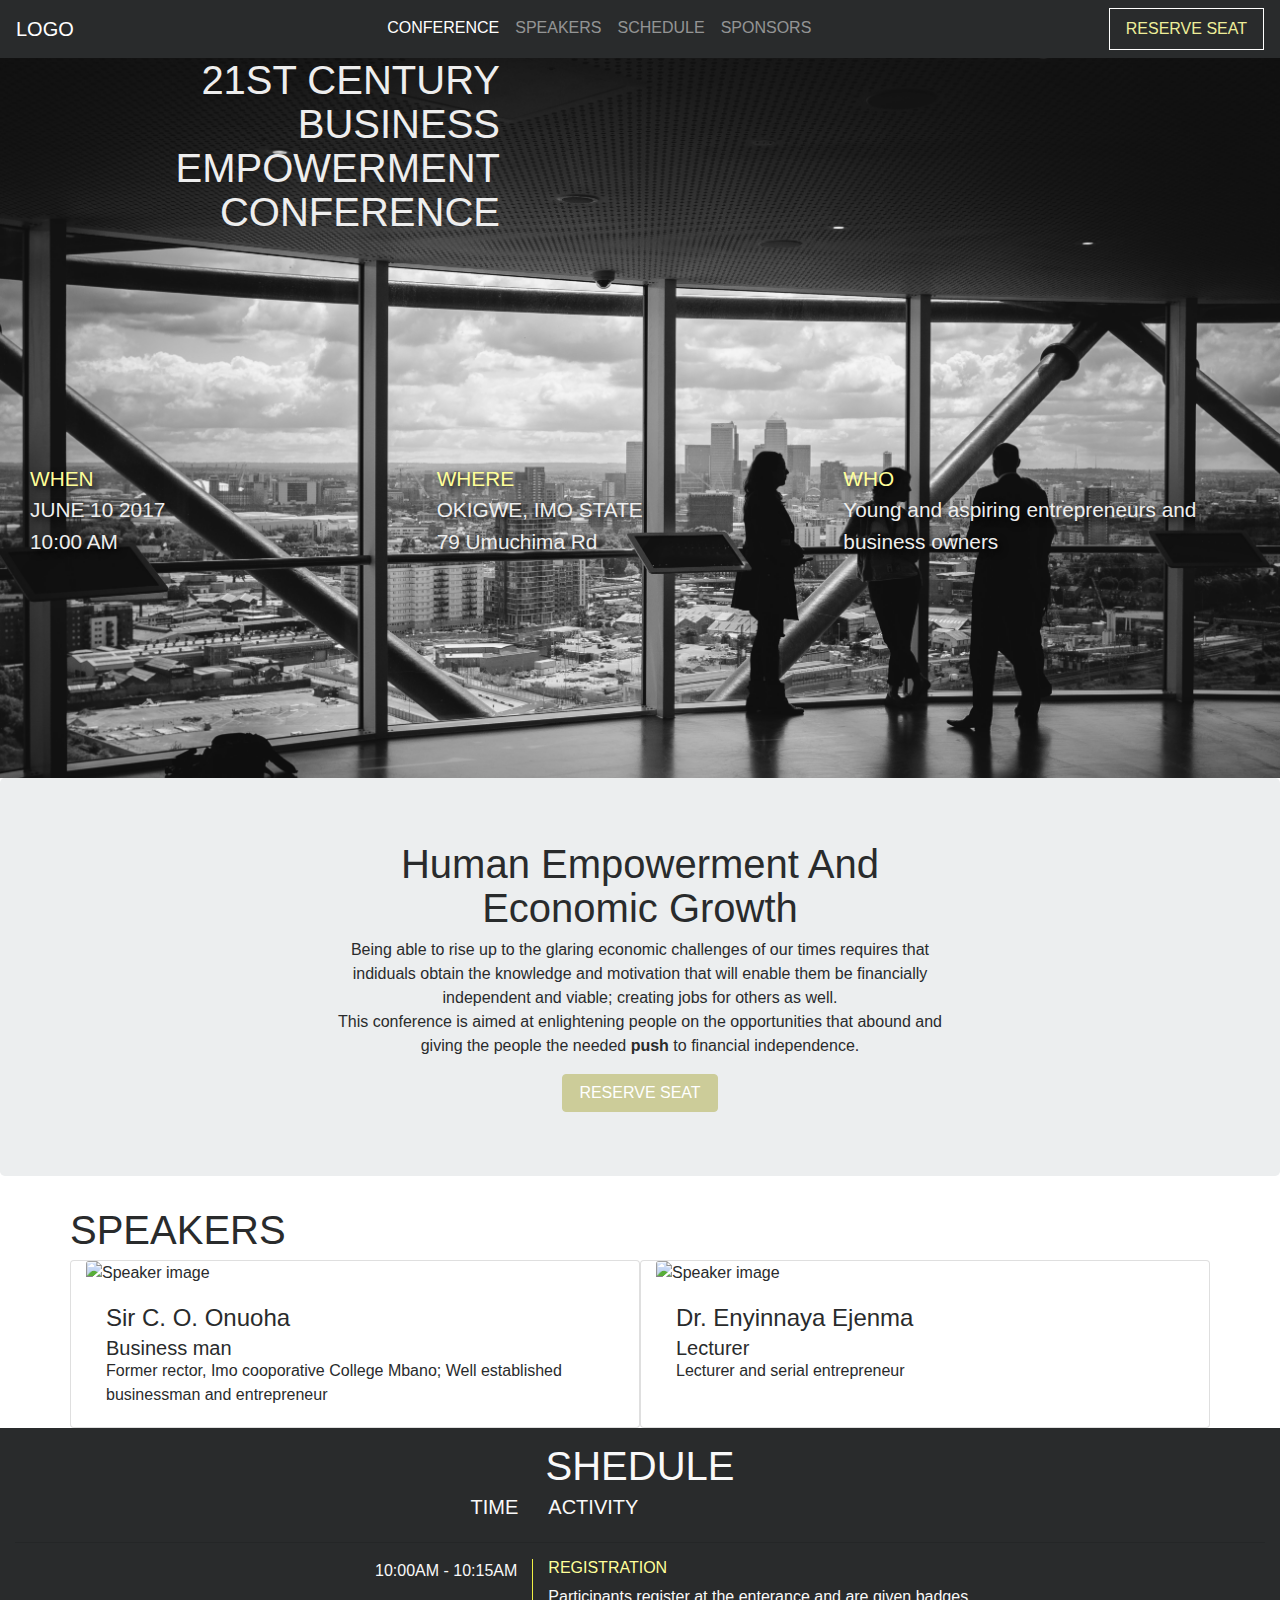
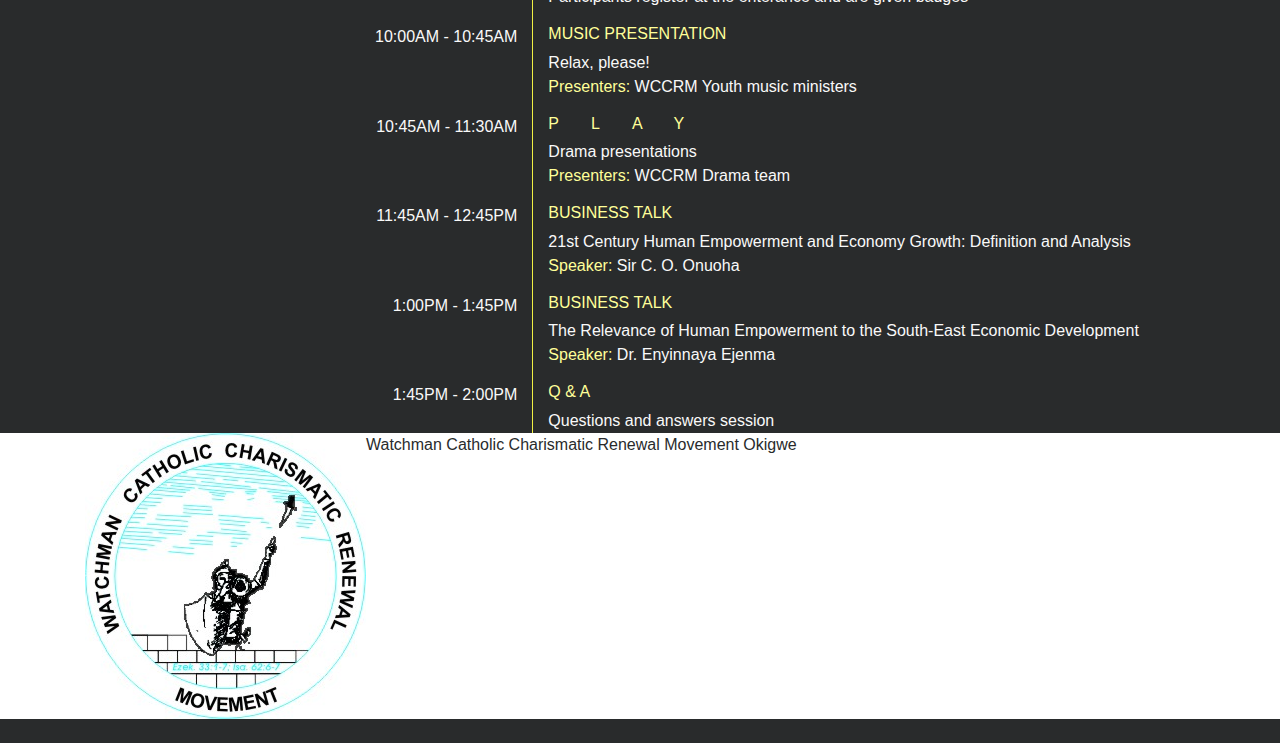
==== conference/index.html @ 69f8b3fb "added initial conference page" ====
<!doctype html>

<html>
	<head>
		<title>Human Empowerment Seminar</title>
		<meta charset="UTF-8">
		<meta name="viewport" content="width=device-width, initial-scale=1, shrink-to-fit=no">
        <link rel="stylesheet" href="../bootstrap-4.0.0-alpha.6-dist/css/bootstrap.min.css">
        <link rel="stylesheet" href="css/style.css">
	</head>

	<body>
    <nav class="navbar navbar-toggleable-md navbar-inverse bg-inverse">
      <button class="navbar-toggler navbar-toggler-right" type="button" data-toggle="collapse" data-target="#navbarSupportedContent" aria-controls="navbarSupportedContent" aria-expanded="false" aria-label="Toggle navigation">
        <span class="navbar-toggler-icon"></span>
      </button>
      <a class="navbar-brand" href="#">LOGO</a>

      <div class="collapse navbar-collapse" id="navbarSupportedContent">
        <ul class="navbar-nav ml-auto mr-auto text-uppercase">
          <li class="nav-item active">
            <a class="nav-link" href="#">conference <span class="sr-only">(current)</span></a>
          </li>
          <li class="nav-item">
            <a class="nav-link" href="#">speakers</a>
          </li>
          <li class="nav-item">
            <a class="nav-link" href="#">schedule</a>
          </li>
          <li class="nav-item">
            <a class="nav-link" href="#">sponsors</a>
          </li>
        </ul>
        <div class="custom-button nav-item text-uppercase"><a class="nav-link" href="#">reserve seat</a></div>
      </div>
      
    </nav>
    <main class="main">
      <div class="hero container-fluid d-flex flex-wrap">
       <div class="row">
            <h1 class="title-text text-uppercase text-right">21st century business empowerment conference</h1>
        </div>
        <div class="shedule-text row col-12">
            <div class="col-12 col-md-4 py-3">
                <span class="heading-faded d-flex text-uppercase">when</span>
                <span class="text-uppercase d-flex">june 10 2017</span>
                <time>10:00 AM</time>
            </div>
            <div class="col-12 col-md-4 pb-3 pt-3">
                <span class="heading-faded text-uppercase">where</span>
                <span class="text-uppercase d-flex">Okigwe, Imo State</span>
                <span class="text-capitalize">79 Umuchima Rd</span>
            </div>
            <div class="col-12 col-md-4 pt-3 pb-3">
                <span class="heading-faded text-uppercase">who</span>
                <span class="d-flex">Young and aspiring entrepreneurs and business owners</span>
            </div>
        </div>
        </div>
        <div class="jumbotron">
            <div class="event-info d-flex flex-wrap justify-content-center mr-auto ml-auto">
                <h1 class="event-header text-capitalize">human empowerment and economic growth</h1>
                <p>Being able to rise up to the glaring economic challenges of our times requires that indiduals obtain the knowledge and motivation that will enable them be financially independent and viable; creating jobs for others as well.<br>This conference is aimed at enlightening people on the opportunities that abound and giving the people the needed <strong>push</strong> to financial independence.</p>
                <div class="btn btn-primary text-uppercase">reserve seat</div>
            </div>
        </div>
        <section class="speakers container" id="speakers">
            <h1 class="row text-uppercase">speakers</h1>
            <div class="speakers row">
                <div class="speaker card col">
                    <img class="card-img-top" src="http://placehold.it/318x180" alt="Speaker image">
                    <div class="card-block">
                        <h4 class="card-title">Sir C. O. Onuoha</h4>
                        <h5 class="card-subtitle">Business man</h5>
                        <p class="card-text">Former rector, Imo cooporative College Mbano; Well established businessman and entrepreneur</p>
                    </div>
                </div>
                <div class="speaker card col">
                    <img class="card-img-top" src="http://placehold.it/318x180" alt="Speaker image">
                    <div class="card-block">
                        <h4 class="card-title">Dr. Enyinnaya Ejenma</h4>
                        <h5 class="card-subtitle">Lecturer</h5>
                        <p class="card-text">Lecturer and serial entrepreneur</p>
                    </div>
                </div>
            </div>
        </section>
        <section class="shedule container-fluid bg-inverse text-light" id="schedule">
            <div class="row pt-3">
                <h1 class="col text-uppercase text-align-center">shedule</h1>
            </div>
            <div class="row">
                <h5 class="col-5 text-align-right text-uppercase">time</h5>
                <h5 class="col-7 text-uppercase">activity</h5>
            </div>
            <hr>
            <div class="shedule row">
                <time class="col-5 text-align-right" datetime="2017-06-10 10:00">10:00AM - 10:15AM</time>
                <div class="col-7">
                    <h6 class="heading-faded text-uppercase">registration</h6>
                    <p class="">Participants register at the enterance and are given badges</p>
                    
                </div>
            </div>
            <div class="shedule row">
                <time class="col-5 text-align-right" datetime="2017-06-10 10:00">10:00AM - 10:45AM</time>
                <div class="col-7">
                    <h6 class="heading-faded text-uppercase">music presentation</h6>
                    <p class="mb-0">Relax, please!</p>
                    <p class=""><span class="heading-faded">Presenters: </span>WCCRM Youth music ministers</p>
                </div>
            </div>
            <div class="shedule row">
                <time class="col-5 text-align-right" datetime="2017-06-10 10:45">10:45AM - 11:30AM</time>
                <div class="col-7">
                    <h6 class="heading-faded text-uppercase text-spaced-letters">Play</h6>
                    <p class="mb-0">Drama presentations</p>
                    <p class=""><span class="heading-faded">Presenters:</span> WCCRM Drama team</p>
                </div>
            </div>
            <div class="shedule row">
                <time class="col-5 text-align-right" datetime="2017-06-10 11:45">11:45AM - 12:45PM</time>
                <div class="col-7">
                    <h6 class="heading-faded text-uppercase">business talk</h6>
                    <p class="mb-0">21st Century Human Empowerment and Economy Growth: Definition and Analysis</p>
                    <p class=""><span class="heading-faded">Speaker:</span> Sir C. O. Onuoha</p>
                </div>
            </div>
            
            <div class="shedule row">
                <time class="col-5 text-align-right" datetime="2017-06-10 13:00">1:00PM - 1:45PM</time>
                <div class="col-7">
                    <h6 class="heading-faded text-uppercase">business talk</h6>
                    <p class="mb-0">The Relevance of Human Empowerment to the South-East Economic Development</p>
                    <p class=""><span class="heading-faded">Speaker:</span> Dr. Enyinnaya Ejenma</p>
                </div>
            </div>
            <div class="shedule row">
                <time class="col-5 text-align-right" datetime="2017-06-10 13:45">1:45PM - 2:00PM</time>
                <div class="col-7">
                    <h6 class="heading-faded text-uppercase">Q &amp; A</h6>
                    <p class="mb-0">Questions and answers session</p>
                </div>
            </div>
        </section>
        <section class="sponsors container" id="sponsors">
            <div class="media">
                <img class="" src="images/WATCHMAN-LOGO.JPG">
                <p class="media-body">Watchman Catholic Charismatic Renewal Movement Okigwe</p>
            </div>
        </section>
        <footer class="footer container-fluid bg-inverse">
            <div class="row">&copy; 2017 RCGC LTD</div>
        </footer>
    </main>
    
    <script src="https://code.jquery.com/jquery-3.1.1.slim.min.js" integrity="sha384-A7FZj7v+d/sdmMqp/nOQwliLvUsJfDHW+k9Omg/a/EheAdgtzNs3hpfag6Ed950n" crossorigin="anonymous"></script>
    <script src="https://cdnjs.cloudflare.com/ajax/libs/tether/1.4.0/js/tether.min.js" integrity="sha384-DztdAPBWPRXSA/3eYEEUWrWCy7G5KFbe8fFjk5JAIxUYHKkDx6Qin1DkWx51bBrb" crossorigin="anonymous"></script>
    <script src="bootstrap-4.0.0-alpha.6-dist/js/bootstrap.min.js" type="text/javascript"></script>
	</body>
</html>
---- conference/css/style.css ----
/* line 6, /home/kennedy/Documents/FreeCodeCamp.org/staging/business_conference/css/style.scss */
html {
  height: 100%; }

/* line 8, /home/kennedy/Documents/FreeCodeCamp.org/staging/business_conference/css/style.scss */
body {
  font-family: Lato, Ubuntu, Sans-serif;
  height: 100%; }

/* line 12, /home/kennedy/Documents/FreeCodeCamp.org/staging/business_conference/css/style.scss */
.custom-button {
  border: 1px solid #fff;
  color: #ff9; }
  /* line 15, /home/kennedy/Documents/FreeCodeCamp.org/staging/business_conference/css/style.scss */
  .custom-button a {
    text-decoration: none;
    color: #ee9; }

/* line 20, /home/kennedy/Documents/FreeCodeCamp.org/staging/business_conference/css/style.scss */
.btn-primary {
  background-color: #cc9;
  border: 1px solid #cc9; }
  /* line 23, /home/kennedy/Documents/FreeCodeCamp.org/staging/business_conference/css/style.scss */
  .btn-primary:hover {
    background-color: #eee;
    color: #333; }

/* line 28, /home/kennedy/Documents/FreeCodeCamp.org/staging/business_conference/css/style.scss */
.shedule-text {
  color: #eee;
  text-shadow: 3px 3px 7px #000;
  font-size: 1.3rem; }

/* line 34, /home/kennedy/Documents/FreeCodeCamp.org/staging/business_conference/css/style.scss */
.heading-faded {
  color: #ff9; }

/* line 37, /home/kennedy/Documents/FreeCodeCamp.org/staging/business_conference/css/style.scss */
.text-light {
  color: #f9f9f9; }

/* line 44, /home/kennedy/Documents/FreeCodeCamp.org/staging/business_conference/css/style.scss */
.title-text {
  max-width: 500px; }

/* line 48, /home/kennedy/Documents/FreeCodeCamp.org/staging/business_conference/css/style.scss */
.hero {
  min-height: 500px;
  min-height: 80vh;
  width: 100%;
  color: #eee;
  background-image: url("../images/hero_background.jpg");
  background-size: cover; }

/* line 56, /home/kennedy/Documents/FreeCodeCamp.org/staging/business_conference/css/style.scss */
.event-info {
  text-align: center; }

@media (min-width: 768px) {
  /* line 61, /home/kennedy/Documents/FreeCodeCamp.org/staging/business_conference/css/style.scss */
  .event-info {
    max-width: 700px;
    max-width: 50vw; } }

/* line 67, /home/kennedy/Documents/FreeCodeCamp.org/staging/business_conference/css/style.scss */
.text-align-center {
  text-align: center; }

/* line 70, /home/kennedy/Documents/FreeCodeCamp.org/staging/business_conference/css/style.scss */
.text-align-right {
  text-align: right; }

/* line 73, /home/kennedy/Documents/FreeCodeCamp.org/staging/business_conference/css/style.scss */
.text-spaced-letters {
  letter-spacing: 2rem; }

/* line 77, /home/kennedy/Documents/FreeCodeCamp.org/staging/business_conference/css/style.scss */
.shedule time {
  border-right: 1px solid #f0f044; }

/*# sourceMappingURL=style.css.map */
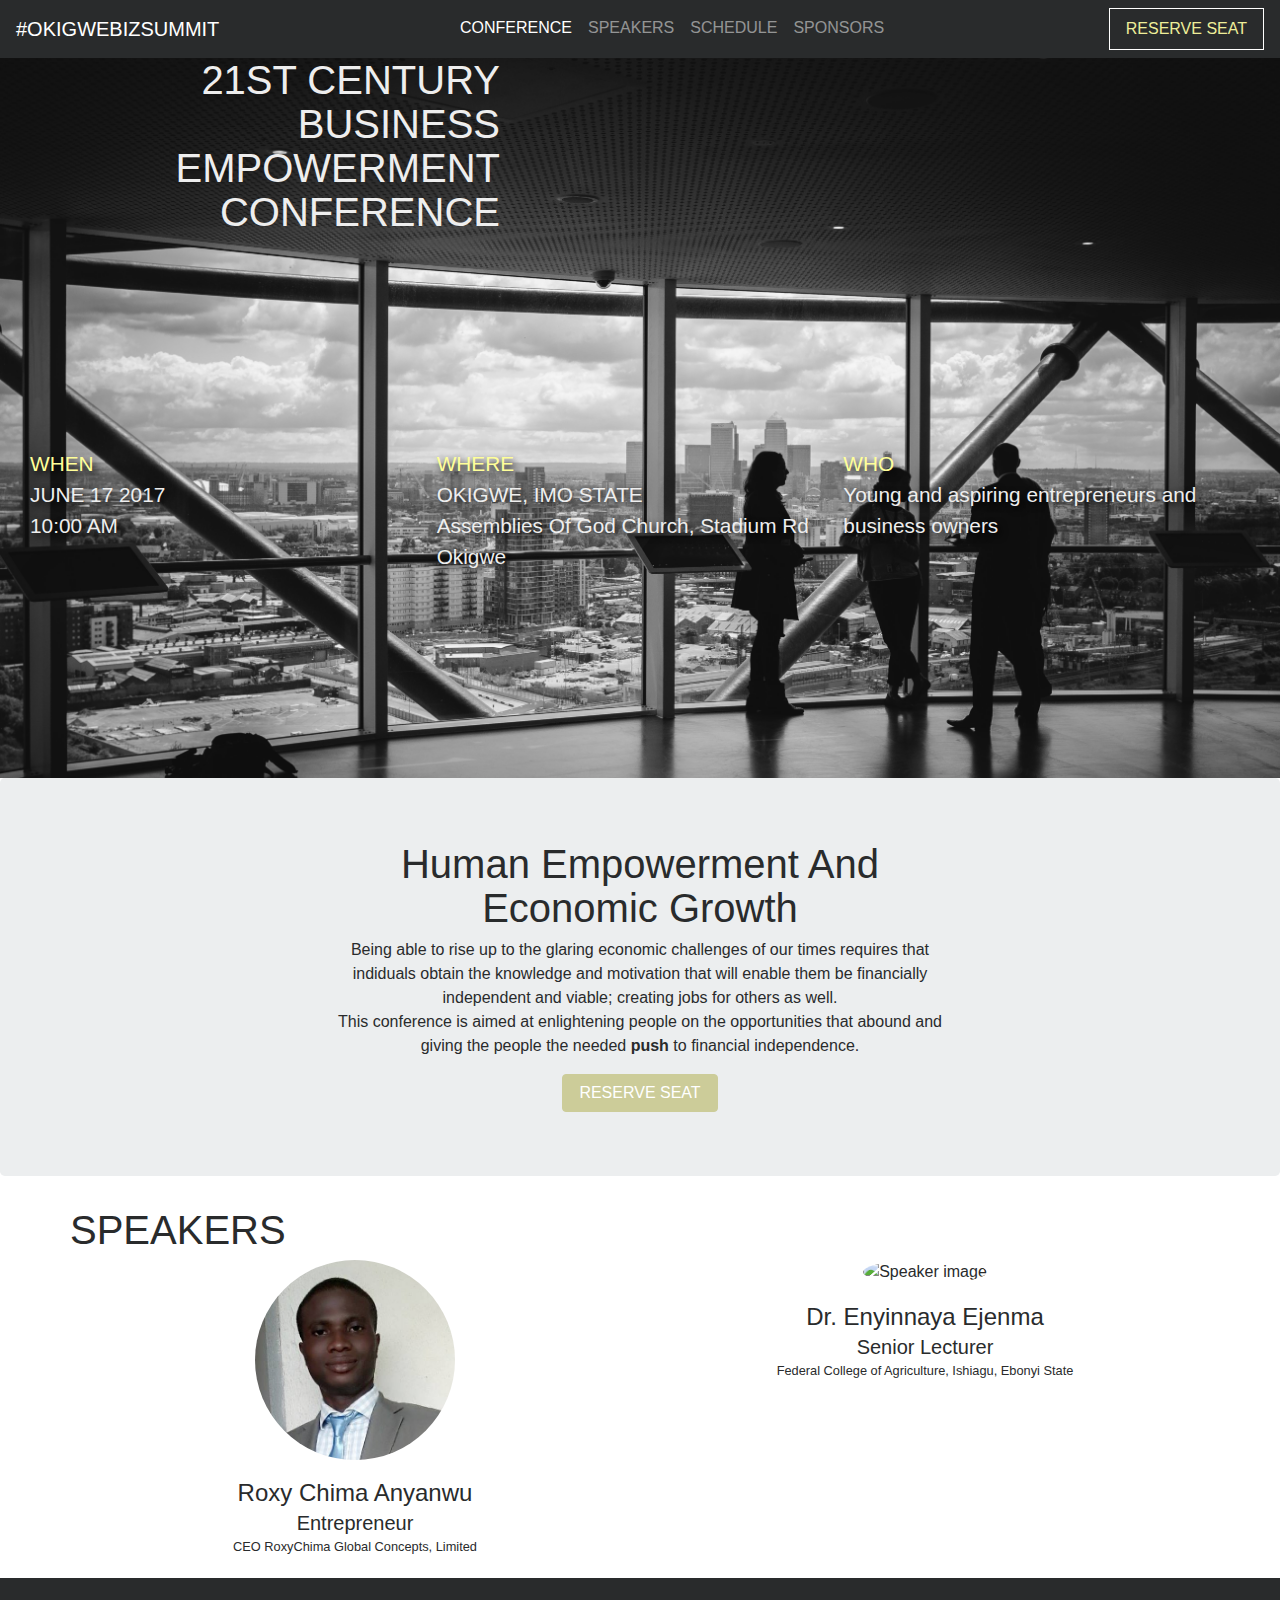
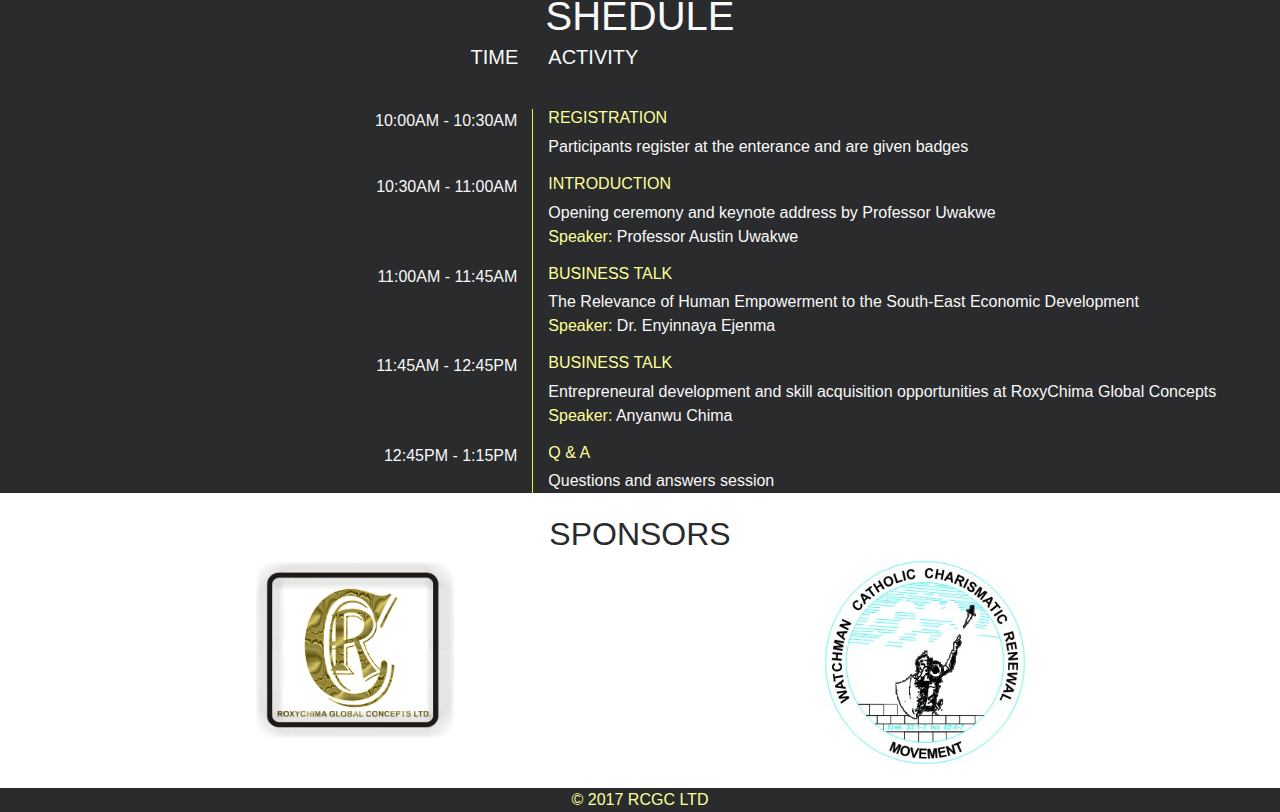
==== commit 553b0e5f: "A lot of stuff has been added including pictures and link to conference page. The conference page ha" ====
--- a/conference/index.html
+++ b/conference/index.html
@@ -14,21 +14,21 @@
       <button class="navbar-toggler navbar-toggler-right" type="button" data-toggle="collapse" data-target="#navbarSupportedContent" aria-controls="navbarSupportedContent" aria-expanded="false" aria-label="Toggle navigation">
         <span class="navbar-toggler-icon"></span>
       </button>
-      <a class="navbar-brand" href="#">LOGO</a>
+      <a class="navbar-brand" href="#">#OKIGWEBIZSUMMIT</a>
 
       <div class="collapse navbar-collapse" id="navbarSupportedContent">
         <ul class="navbar-nav ml-auto mr-auto text-uppercase">
           <li class="nav-item active">
-            <a class="nav-link" href="#">conference <span class="sr-only">(current)</span></a>
+            <a class="nav-link" href="#conference">conference <span class="sr-only">(current)</span></a>
           </li>
           <li class="nav-item">
-            <a class="nav-link" href="#">speakers</a>
+            <a class="nav-link" href="#speakers">speakers</a>
           </li>
           <li class="nav-item">
-            <a class="nav-link" href="#">schedule</a>
+            <a class="nav-link" href="#schedule">schedule</a>
           </li>
           <li class="nav-item">
-            <a class="nav-link" href="#">sponsors</a>
+            <a class="nav-link" href="#sponsors">sponsors</a>
           </li>
         </ul>
         <div class="custom-button nav-item text-uppercase"><a class="nav-link" href="#">reserve seat</a></div>
@@ -43,13 +43,13 @@
         <div class="shedule-text row col-12">
             <div class="col-12 col-md-4 py-3">
                 <span class="heading-faded d-flex text-uppercase">when</span>
-                <span class="text-uppercase d-flex">june 10 2017</span>
+                <span class="text-uppercase d-flex">june 17 2017</span>
                 <time>10:00 AM</time>
             </div>
             <div class="col-12 col-md-4 pb-3 pt-3">
                 <span class="heading-faded text-uppercase">where</span>
                 <span class="text-uppercase d-flex">Okigwe, Imo State</span>
-                <span class="text-capitalize">79 Umuchima Rd</span>
+                <span class="text-capitalize">Assemblies of God Church, Stadium Rd Okigwe</span>
             </div>
             <div class="col-12 col-md-4 pt-3 pb-3">
                 <span class="heading-faded text-uppercase">who</span>
@@ -57,7 +57,7 @@
             </div>
         </div>
         </div>
-        <div class="jumbotron">
+        <div class="jumbotron" id="conference">
             <div class="event-info d-flex flex-wrap justify-content-center mr-auto ml-auto">
                 <h1 class="event-header text-capitalize">human empowerment and economic growth</h1>
                 <p>Being able to rise up to the glaring economic challenges of our times requires that indiduals obtain the knowledge and motivation that will enable them be financially independent and viable; creating jobs for others as well.<br>This conference is aimed at enlightening people on the opportunities that abound and giving the people the needed <strong>push</strong> to financial independence.</p>
@@ -68,19 +68,19 @@
             <h1 class="row text-uppercase">speakers</h1>
             <div class="speakers row">
                 <div class="speaker card col">
-                    <img class="card-img-top" src="http://placehold.it/318x180" alt="Speaker image">
-                    <div class="card-block">
-                        <h4 class="card-title">Sir C. O. Onuoha</h4>
-                        <h5 class="card-subtitle">Business man</h5>
-                        <p class="card-text">Former rector, Imo cooporative College Mbano; Well established businessman and entrepreneur</p>
+                    <img class="card-img-top d-flex align-self-center rounded-circle" src="../images/chima_ceo_thumb.jpg" alt="Speaker image" width="200px">
+                    <div class="card-block text-align-center">
+                        <h4 class="card-title">Roxy Chima Anyanwu</h4>
+                        <h5 class="card-subtitle">Entrepreneur</h5>
+                        <small class="card-text faded-text">CEO RoxyChima Global Concepts, Limited</small>
                     </div>
                 </div>
                 <div class="speaker card col">
-                    <img class="card-img-top" src="http://placehold.it/318x180" alt="Speaker image">
-                    <div class="card-block">
+                    <img class="card-img-top d-flex align-self-center rounded-circle" src="http://placehold.it/200x200" alt="Speaker image">
+                    <div class="card-block text-align-center">
                         <h4 class="card-title">Dr. Enyinnaya Ejenma</h4>
-                        <h5 class="card-subtitle">Lecturer</h5>
-                        <p class="card-text">Lecturer and serial entrepreneur</p>
+                        <h5 class="card-subtitle">Senior Lecturer</h5>
+                        <small class="card-text faded-text">Federal College of Agriculture, Ishiagu, Ebonyi State</small>
                     </div>
                 </div>
             </div>
@@ -95,7 +95,7 @@
             </div>
             <hr>
             <div class="shedule row">
-                <time class="col-5 text-align-right" datetime="2017-06-10 10:00">10:00AM - 10:15AM</time>
+                <time class="col-5 text-align-right" datetime="2017-06-10 10:00">10:00AM - 10:30AM</time>
                 <div class="col-7">
                     <h6 class="heading-faded text-uppercase">registration</h6>
                     <p class="">Participants register at the enterance and are given badges</p>
@@ -103,32 +103,16 @@
                 </div>
             </div>
             <div class="shedule row">
-                <time class="col-5 text-align-right" datetime="2017-06-10 10:00">10:00AM - 10:45AM</time>
+                <time class="col-5 text-align-right" datetime="2017-06-10 13:00">10:30AM - 11:00AM</time>
                 <div class="col-7">
-                    <h6 class="heading-faded text-uppercase">music presentation</h6>
-                    <p class="mb-0">Relax, please!</p>
-                    <p class=""><span class="heading-faded">Presenters: </span>WCCRM Youth music ministers</p>
-                </div>
-            </div>
-            <div class="shedule row">
-                <time class="col-5 text-align-right" datetime="2017-06-10 10:45">10:45AM - 11:30AM</time>
-                <div class="col-7">
-                    <h6 class="heading-faded text-uppercase text-spaced-letters">Play</h6>
-                    <p class="mb-0">Drama presentations</p>
-                    <p class=""><span class="heading-faded">Presenters:</span> WCCRM Drama team</p>
-                </div>
-            </div>
-            <div class="shedule row">
-                <time class="col-5 text-align-right" datetime="2017-06-10 11:45">11:45AM - 12:45PM</time>
-                <div class="col-7">
-                    <h6 class="heading-faded text-uppercase">business talk</h6>
-                    <p class="mb-0">21st Century Human Empowerment and Economy Growth: Definition and Analysis</p>
-                    <p class=""><span class="heading-faded">Speaker:</span> Sir C. O. Onuoha</p>
+                    <h6 class="heading-faded text-uppercase">Introduction</h6>
+                    <p class="mb-0">Opening ceremony and keynote address by Professor Uwakwe</p>
+                    <p class=""><span class="heading-faded">Speaker: </span>Professor Austin Uwakwe</p>
                 </div>
             </div>
             
             <div class="shedule row">
-                <time class="col-5 text-align-right" datetime="2017-06-10 13:00">1:00PM - 1:45PM</time>
+                <time class="col-5 text-align-right" datetime="2017-06-10 13:00">11:00AM - 11:45AM</time>
                 <div class="col-7">
                     <h6 class="heading-faded text-uppercase">business talk</h6>
                     <p class="mb-0">The Relevance of Human Empowerment to the South-East Economic Development</p>
@@ -136,21 +120,30 @@
                 </div>
             </div>
             <div class="shedule row">
-                <time class="col-5 text-align-right" datetime="2017-06-10 13:45">1:45PM - 2:00PM</time>
+                <time class="col-5 text-align-right" datetime="2017-06-10 13:00">11:45AM - 12:45PM</time>
+                <div class="col-7">
+                    <h6 class="heading-faded text-uppercase">business talk</h6>
+                    <p class="mb-0">Entrepreneural development and skill acquisition opportunities at RoxyChima Global Concepts</p>
+                    <p class=""><span class="heading-faded">Speaker:</span> Anyanwu Chima</p>
+                </div>
+            </div>
+            <div class="shedule row">
+                <time class="col-5 text-align-right" datetime="2017-06-10 13:45">12:45PM - 1:15PM</time>
                 <div class="col-7">
                     <h6 class="heading-faded text-uppercase">Q &amp; A</h6>
                     <p class="mb-0">Questions and answers session</p>
                 </div>
             </div>
         </section>
-        <section class="sponsors container" id="sponsors">
-            <div class="media">
-                <img class="" src="images/WATCHMAN-LOGO.JPG">
-                <p class="media-body">Watchman Catholic Charismatic Renewal Movement Okigwe</p>
+        <section class="sponsors container my-4" id="sponsors">
+            <h2 class="row text-uppercase justify-content-center">sponsors</h2>
+            <div class="row justify-content-around">
+            <a href="http://www.rcgcltd.com"><img src="../images/corporate_logo.jpg" width="200px"></a>
+            <img class="align-self-center" src="images/WATCHMAN-LOGO.JPG" width="200px">
             </div>
         </section>
         <footer class="footer container-fluid bg-inverse">
-            <div class="row">&copy; 2017 RCGC LTD</div>
+            <div class="row justify-content-center heading-faded">&copy; 2017 RCGC LTD</div>
         </footer>
     </main>
     
--- a/conference/css/style.css
+++ b/conference/css/style.css
@@ -1,49 +1,49 @@
-/* line 6, /home/kennedy/Documents/FreeCodeCamp.org/staging/business_conference/css/style.scss */
+/* line 6, /home/kennedy/Documents/FreeCodeCamp.org/staging/rcgcltd.github.io/conference/css/style.scss */
 html {
   height: 100%; }
 
-/* line 8, /home/kennedy/Documents/FreeCodeCamp.org/staging/business_conference/css/style.scss */
+/* line 8, /home/kennedy/Documents/FreeCodeCamp.org/staging/rcgcltd.github.io/conference/css/style.scss */
 body {
   font-family: Lato, Ubuntu, Sans-serif;
   height: 100%; }
 
-/* line 12, /home/kennedy/Documents/FreeCodeCamp.org/staging/business_conference/css/style.scss */
+/* line 12, /home/kennedy/Documents/FreeCodeCamp.org/staging/rcgcltd.github.io/conference/css/style.scss */
 .custom-button {
   border: 1px solid #fff;
   color: #ff9; }
-  /* line 15, /home/kennedy/Documents/FreeCodeCamp.org/staging/business_conference/css/style.scss */
+  /* line 15, /home/kennedy/Documents/FreeCodeCamp.org/staging/rcgcltd.github.io/conference/css/style.scss */
   .custom-button a {
     text-decoration: none;
     color: #ee9; }
 
-/* line 20, /home/kennedy/Documents/FreeCodeCamp.org/staging/business_conference/css/style.scss */
+/* line 20, /home/kennedy/Documents/FreeCodeCamp.org/staging/rcgcltd.github.io/conference/css/style.scss */
 .btn-primary {
   background-color: #cc9;
   border: 1px solid #cc9; }
-  /* line 23, /home/kennedy/Documents/FreeCodeCamp.org/staging/business_conference/css/style.scss */
+  /* line 23, /home/kennedy/Documents/FreeCodeCamp.org/staging/rcgcltd.github.io/conference/css/style.scss */
   .btn-primary:hover {
     background-color: #eee;
     color: #333; }
 
-/* line 28, /home/kennedy/Documents/FreeCodeCamp.org/staging/business_conference/css/style.scss */
+/* line 28, /home/kennedy/Documents/FreeCodeCamp.org/staging/rcgcltd.github.io/conference/css/style.scss */
 .shedule-text {
   color: #eee;
   text-shadow: 3px 3px 7px #000;
   font-size: 1.3rem; }
 
-/* line 34, /home/kennedy/Documents/FreeCodeCamp.org/staging/business_conference/css/style.scss */
+/* line 34, /home/kennedy/Documents/FreeCodeCamp.org/staging/rcgcltd.github.io/conference/css/style.scss */
 .heading-faded {
   color: #ff9; }
 
-/* line 37, /home/kennedy/Documents/FreeCodeCamp.org/staging/business_conference/css/style.scss */
+/* line 37, /home/kennedy/Documents/FreeCodeCamp.org/staging/rcgcltd.github.io/conference/css/style.scss */
 .text-light {
   color: #f9f9f9; }
 
-/* line 44, /home/kennedy/Documents/FreeCodeCamp.org/staging/business_conference/css/style.scss */
+/* line 44, /home/kennedy/Documents/FreeCodeCamp.org/staging/rcgcltd.github.io/conference/css/style.scss */
 .title-text {
   max-width: 500px; }
 
-/* line 48, /home/kennedy/Documents/FreeCodeCamp.org/staging/business_conference/css/style.scss */
+/* line 48, /home/kennedy/Documents/FreeCodeCamp.org/staging/rcgcltd.github.io/conference/css/style.scss */
 .hero {
   min-height: 500px;
   min-height: 80vh;
@@ -52,30 +52,34 @@
   background-image: url("../images/hero_background.jpg");
   background-size: cover; }
 
-/* line 56, /home/kennedy/Documents/FreeCodeCamp.org/staging/business_conference/css/style.scss */
+/* line 56, /home/kennedy/Documents/FreeCodeCamp.org/staging/rcgcltd.github.io/conference/css/style.scss */
 .event-info {
   text-align: center; }
 
 @media (min-width: 768px) {
-  /* line 61, /home/kennedy/Documents/FreeCodeCamp.org/staging/business_conference/css/style.scss */
+  /* line 61, /home/kennedy/Documents/FreeCodeCamp.org/staging/rcgcltd.github.io/conference/css/style.scss */
   .event-info {
     max-width: 700px;
     max-width: 50vw; } }
 
-/* line 67, /home/kennedy/Documents/FreeCodeCamp.org/staging/business_conference/css/style.scss */
+/* line 67, /home/kennedy/Documents/FreeCodeCamp.org/staging/rcgcltd.github.io/conference/css/style.scss */
 .text-align-center {
   text-align: center; }
 
-/* line 70, /home/kennedy/Documents/FreeCodeCamp.org/staging/business_conference/css/style.scss */
+/* line 70, /home/kennedy/Documents/FreeCodeCamp.org/staging/rcgcltd.github.io/conference/css/style.scss */
 .text-align-right {
   text-align: right; }
 
-/* line 73, /home/kennedy/Documents/FreeCodeCamp.org/staging/business_conference/css/style.scss */
+/* line 73, /home/kennedy/Documents/FreeCodeCamp.org/staging/rcgcltd.github.io/conference/css/style.scss */
 .text-spaced-letters {
   letter-spacing: 2rem; }
 
-/* line 77, /home/kennedy/Documents/FreeCodeCamp.org/staging/business_conference/css/style.scss */
+/* line 77, /home/kennedy/Documents/FreeCodeCamp.org/staging/rcgcltd.github.io/conference/css/style.scss */
 .shedule time {
   border-right: 1px solid #f0f044; }
 
+/* line 81, /home/kennedy/Documents/FreeCodeCamp.org/staging/rcgcltd.github.io/conference/css/style.scss */
+.card {
+  border: none; }
+
 /*# sourceMappingURL=style.css.map */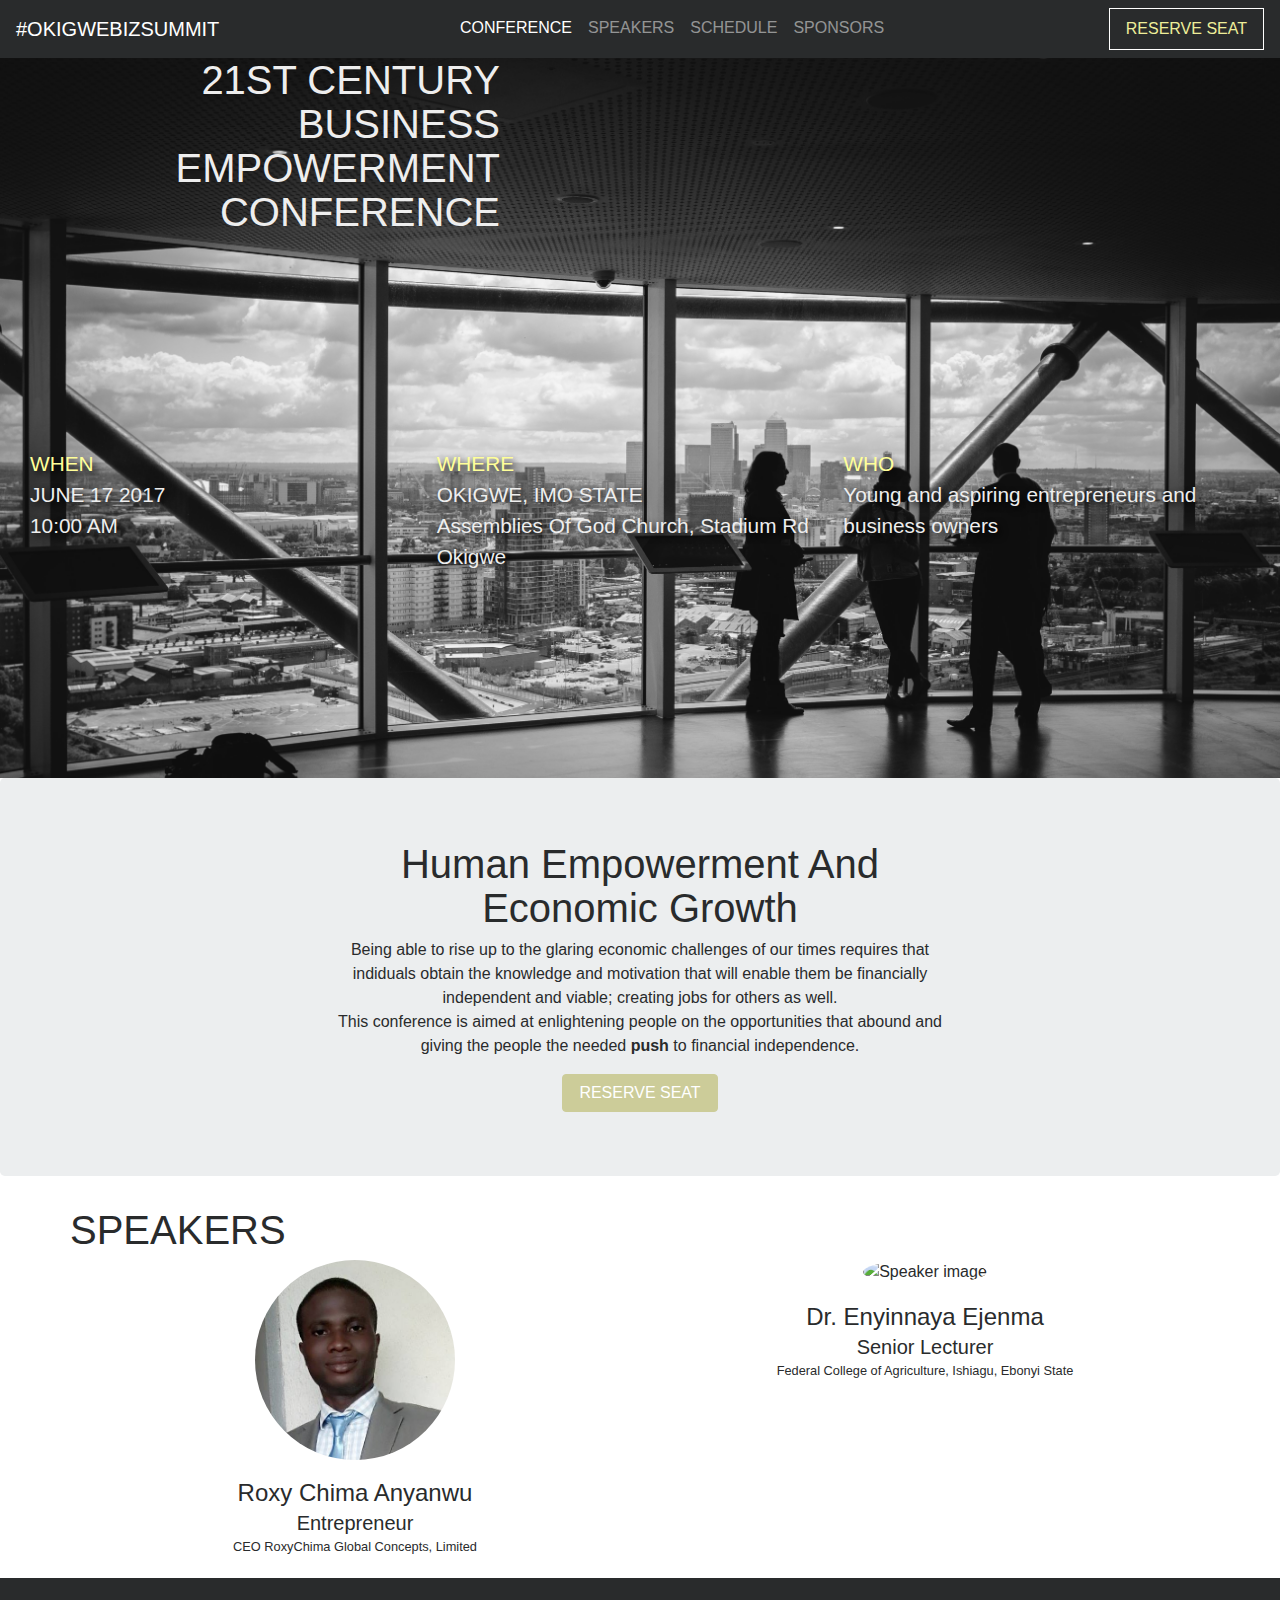
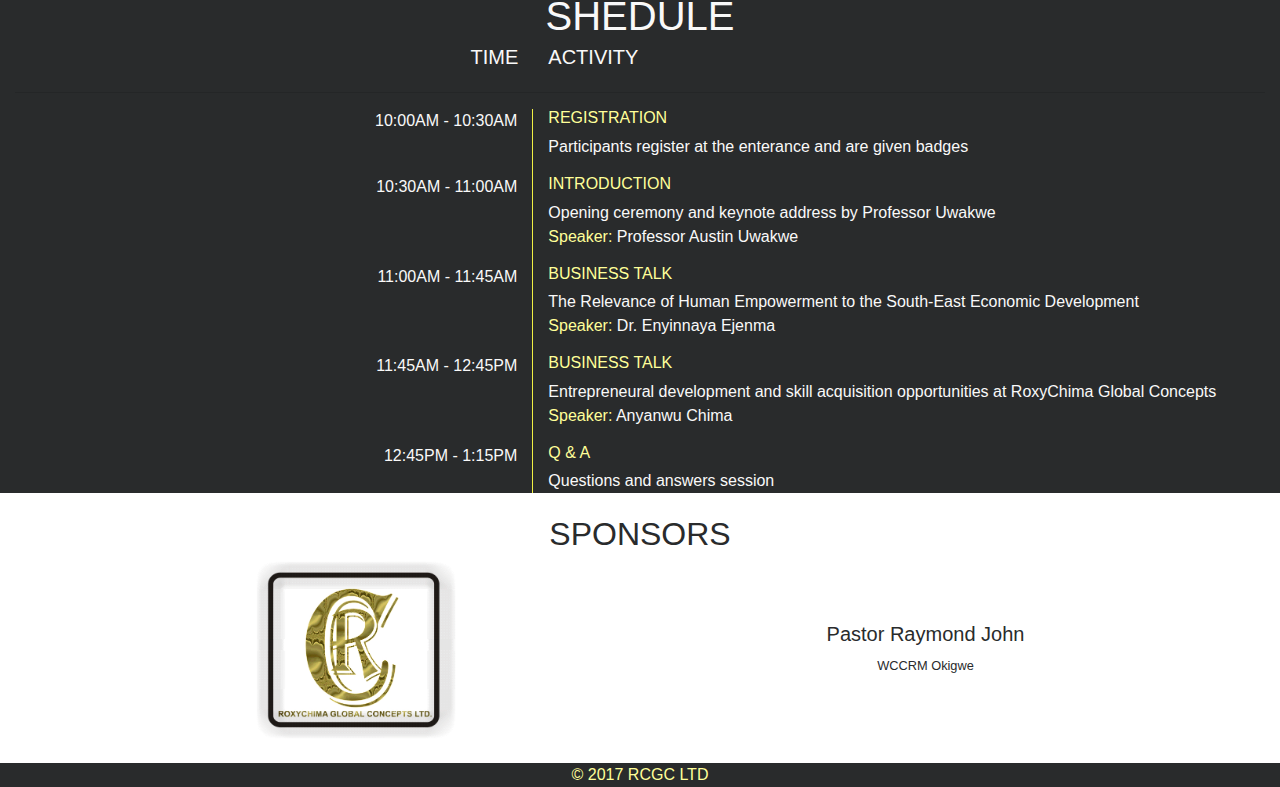
==== commit a44d35c7: "Modified sponsor" ====
--- a/conference/index.html
+++ b/conference/index.html
@@ -61,7 +61,36 @@
             <div class="event-info d-flex flex-wrap justify-content-center mr-auto ml-auto">
                 <h1 class="event-header text-capitalize">human empowerment and economic growth</h1>
                 <p>Being able to rise up to the glaring economic challenges of our times requires that indiduals obtain the knowledge and motivation that will enable them be financially independent and viable; creating jobs for others as well.<br>This conference is aimed at enlightening people on the opportunities that abound and giving the people the needed <strong>push</strong> to financial independence.</p>
-                <div class="btn btn-primary text-uppercase">reserve seat</div>
+                <button type="button" class="btn btn-primary text-uppercase" data-toggle="modal" data-target="#reserveModal">reserve seat</button>
+                <!-- Modal -->
+                <div class="modal fade" id="reserveModal" tabindex="-1" role="dialog" aria-labelledby="reserveModalLabel" aria-hidden="true">
+                  <div class="modal-dialog" role="document">
+                    <div class="modal-content">
+                     <form action="https://formspree.io/rcgcltd@hotmail.com" method="POST">
+                      <div class="modal-header">
+                        <h5 class="modal-title" id="reserveModalLabel">Reserve Seat</h5>
+                        <button type="button" class="close" data-dismiss="modal" aria-label="Close">
+                          <span aria-hidden="true">&times;</span>
+                        </button>
+                      </div>
+                      <div class="modal-body">
+                               <div class="form-group">
+                                <label for="inputName">Your name:</label>
+                                <input type="text" class="form-control" id="inputName" name="name" placeholder="Name" autocomplete="name" >
+                            </div>
+                            <div class="form-group">
+                                <label for="inputEmail">Email address:</label>
+                                <input type="email" class="form-control" id="inputEmail" name="_replyto" placeholder="Email" required autocomplete="email">
+                            </div>
+                  </div>
+                  <div class="modal-footer">
+                    <button type="button" class="btn btn-secondary" data-dismiss="modal">Close</button>
+                    <button type="submit" class="btn btn-primary">Reserve seat</button>
+                  </div>
+                </form>
+                </div>
+              </div>
+            </div>
             </div>
         </div>
         <section class="speakers container" id="speakers">
@@ -139,7 +168,8 @@
             <h2 class="row text-uppercase justify-content-center">sponsors</h2>
             <div class="row justify-content-around">
             <a href="http://www.rcgcltd.com"><img src="../images/corporate_logo.jpg" width="200px"></a>
-            <img class="align-self-center" src="images/WATCHMAN-LOGO.JPG" width="200px">
+            <span class="align-self-center text-center"><h5 class="align-self-center">Pastor Raymond John</h5><small>WCCRM Okigwe</small>
+            </span>
             </div>
         </section>
         <footer class="footer container-fluid bg-inverse">
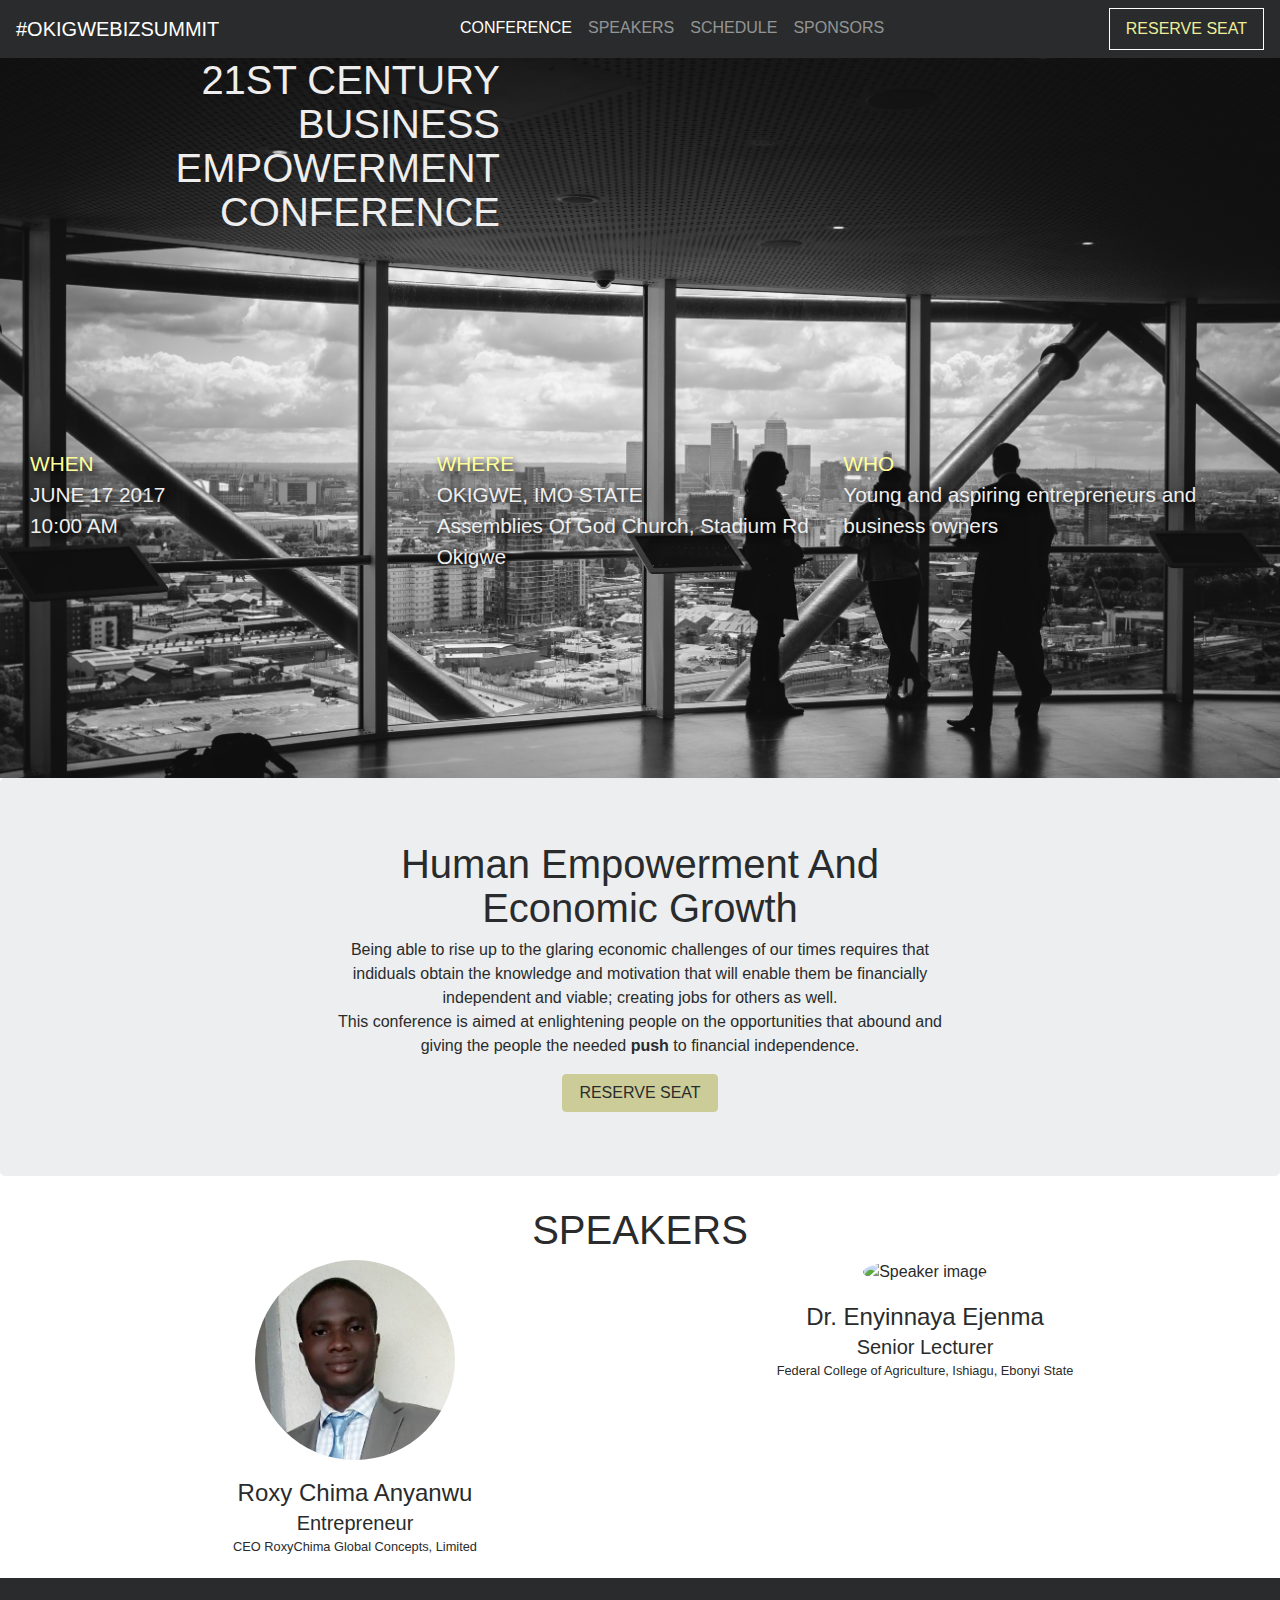
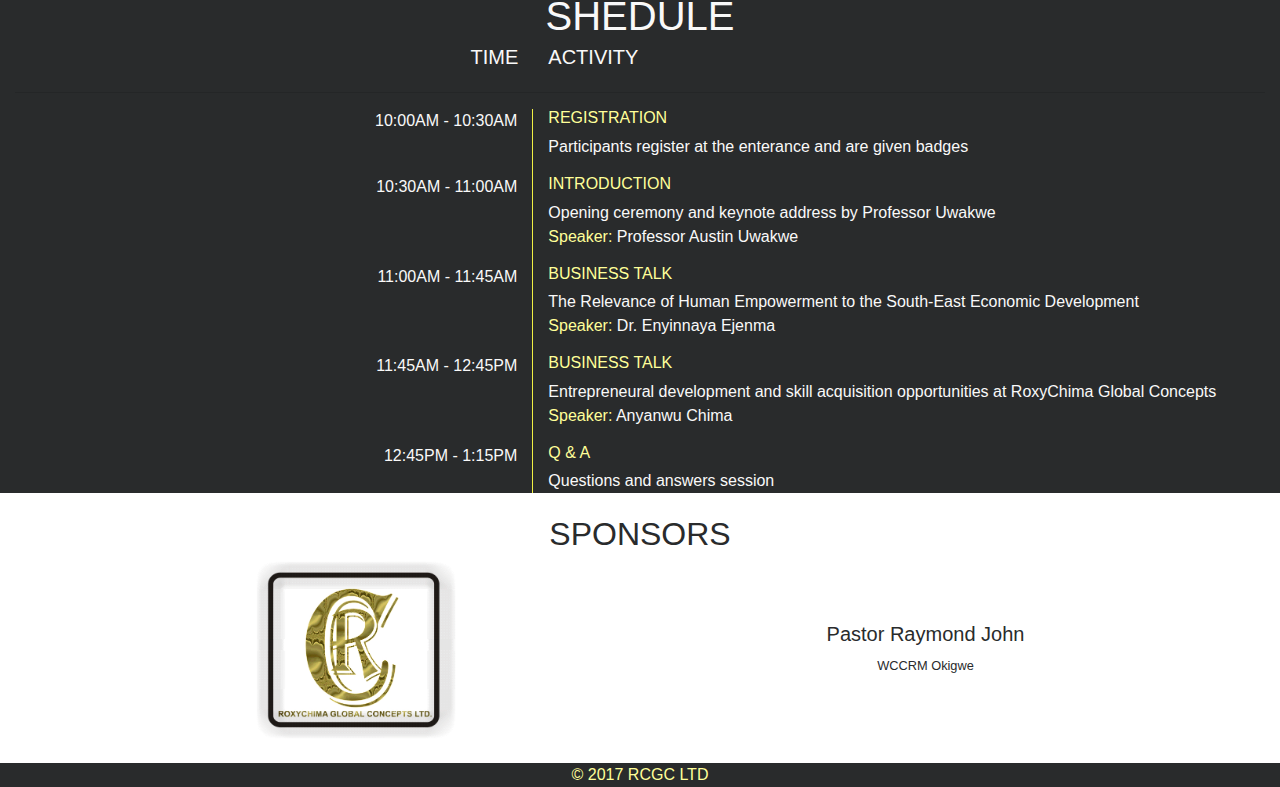
==== commit 57518afb: "Added phone number for seat reserve and modal (modal is not working yet)" ====
--- a/conference/index.html
+++ b/conference/index.html
@@ -3,6 +3,14 @@
 <html>
 	<head>
 		<title>Human Empowerment Seminar</title>
+		<link rel="icon" type="image/png" sizes="192x192"  href="icons/android-icon-192x192.png">
+        <link rel="icon" type="image/png" sizes="32x32" href="../icons/favicon-32x32.png">
+        <link rel="icon" type="image/png" sizes="96x96" href="../icons/favicon-96x96.png">
+        <link rel="icon" type="image/png" sizes="16x16" href="../icons/favicon-16x16.png">
+        <link rel="manifest" href="../icons/manifest.json">
+        <meta name="msapplication-TileColor" content="#ffffff">
+        <meta name="msapplication-TileImage" content="../icons/ms-icon-144x144.png">
+        <meta name="theme-color" content="#ffffff">
 		<meta charset="UTF-8">
 		<meta name="viewport" content="width=device-width, initial-scale=1, shrink-to-fit=no">
         <link rel="stylesheet" href="../bootstrap-4.0.0-alpha.6-dist/css/bootstrap.min.css">
@@ -31,7 +39,7 @@
             <a class="nav-link" href="#sponsors">sponsors</a>
           </li>
         </ul>
-        <div class="custom-button nav-item text-uppercase"><a class="nav-link" href="#">reserve seat</a></div>
+        <div class="custom-button nav-item text-uppercase"><a class="nav-link" href="tel:08082156912">reserve seat</a></div>
       </div>
       
     </nav>
@@ -61,40 +69,41 @@
             <div class="event-info d-flex flex-wrap justify-content-center mr-auto ml-auto">
                 <h1 class="event-header text-capitalize">human empowerment and economic growth</h1>
                 <p>Being able to rise up to the glaring economic challenges of our times requires that indiduals obtain the knowledge and motivation that will enable them be financially independent and viable; creating jobs for others as well.<br>This conference is aimed at enlightening people on the opportunities that abound and giving the people the needed <strong>push</strong> to financial independence.</p>
-                <button type="button" class="btn btn-primary text-uppercase" data-toggle="modal" data-target="#reserveModal">reserve seat</button>
+                <a type="button" class="btn btn-primary text-uppercase" data-toggle="modal" data-target="#exampleModal">reserve seat</a>
+<!--                TODO make this modal to work! -->
                 <!-- Modal -->
-                <div class="modal fade" id="reserveModal" tabindex="-1" role="dialog" aria-labelledby="reserveModalLabel" aria-hidden="true">
-                  <div class="modal-dialog" role="document">
-                    <div class="modal-content">
-                     <form action="https://formspree.io/rcgcltd@hotmail.com" method="POST">
-                      <div class="modal-header">
-                        <h5 class="modal-title" id="reserveModalLabel">Reserve Seat</h5>
-                        <button type="button" class="close" data-dismiss="modal" aria-label="Close">
-                          <span aria-hidden="true">&times;</span>
-                        </button>
-                      </div>
-                      <div class="modal-body">
-                               <div class="form-group">
-                                <label for="inputName">Your name:</label>
-                                <input type="text" class="form-control" id="inputName" name="name" placeholder="Name" autocomplete="name" >
-                            </div>
-                            <div class="form-group">
-                                <label for="inputEmail">Email address:</label>
-                                <input type="email" class="form-control" id="inputEmail" name="_replyto" placeholder="Email" required autocomplete="email">
-                            </div>
-                  </div>
-                  <div class="modal-footer">
-                    <button type="button" class="btn btn-secondary" data-dismiss="modal">Close</button>
-                    <button type="submit" class="btn btn-primary">Reserve seat</button>
-                  </div>
-                </form>
-                </div>
-              </div>
-            </div>
-            </div>
+<div class="modal fade" id="exampleModal" tabindex="-1" role="dialog" aria-labelledby="exampleModalLabel" aria-hidden="true">
+  <div class="modal-dialog" role="document">
+    <div class="modal-content">
+      <div class="modal-header">
+        <h5 class="modal-title" id="exampleModalLabel">New message</h5>
+        <button type="button" class="close" data-dismiss="modal" aria-label="Close">
+          <span aria-hidden="true">&times;</span>
+        </button>
+      </div>
+      <div class="modal-body">
+        <form>
+          <div class="form-group">
+            <label for="recipient-name" class="form-control-label">Recipient:</label>
+            <input type="text" class="form-control" id="recipient-name">
+          </div>
+          <div class="form-group">
+            <label for="message-text" class="form-control-label">Message:</label>
+            <textarea class="form-control" id="message-text"></textarea>
+          </div>
+        </form>
+      </div>
+      <div class="modal-footer">
+        <button type="button" class="btn btn-secondary" data-dismiss="modal">Close</button>
+        <button type="button" class="btn btn-primary">Send message</button>
+      </div>
+    </div>
+  </div>
+</div>
+          </div>
         </div>
         <section class="speakers container" id="speakers">
-            <h1 class="row text-uppercase">speakers</h1>
+            <h1 class="row text-uppercase justify-content-center">speakers</h1>
             <div class="speakers row">
                 <div class="speaker card col">
                     <img class="card-img-top d-flex align-self-center rounded-circle" src="../images/chima_ceo_thumb.jpg" alt="Speaker image" width="200px">
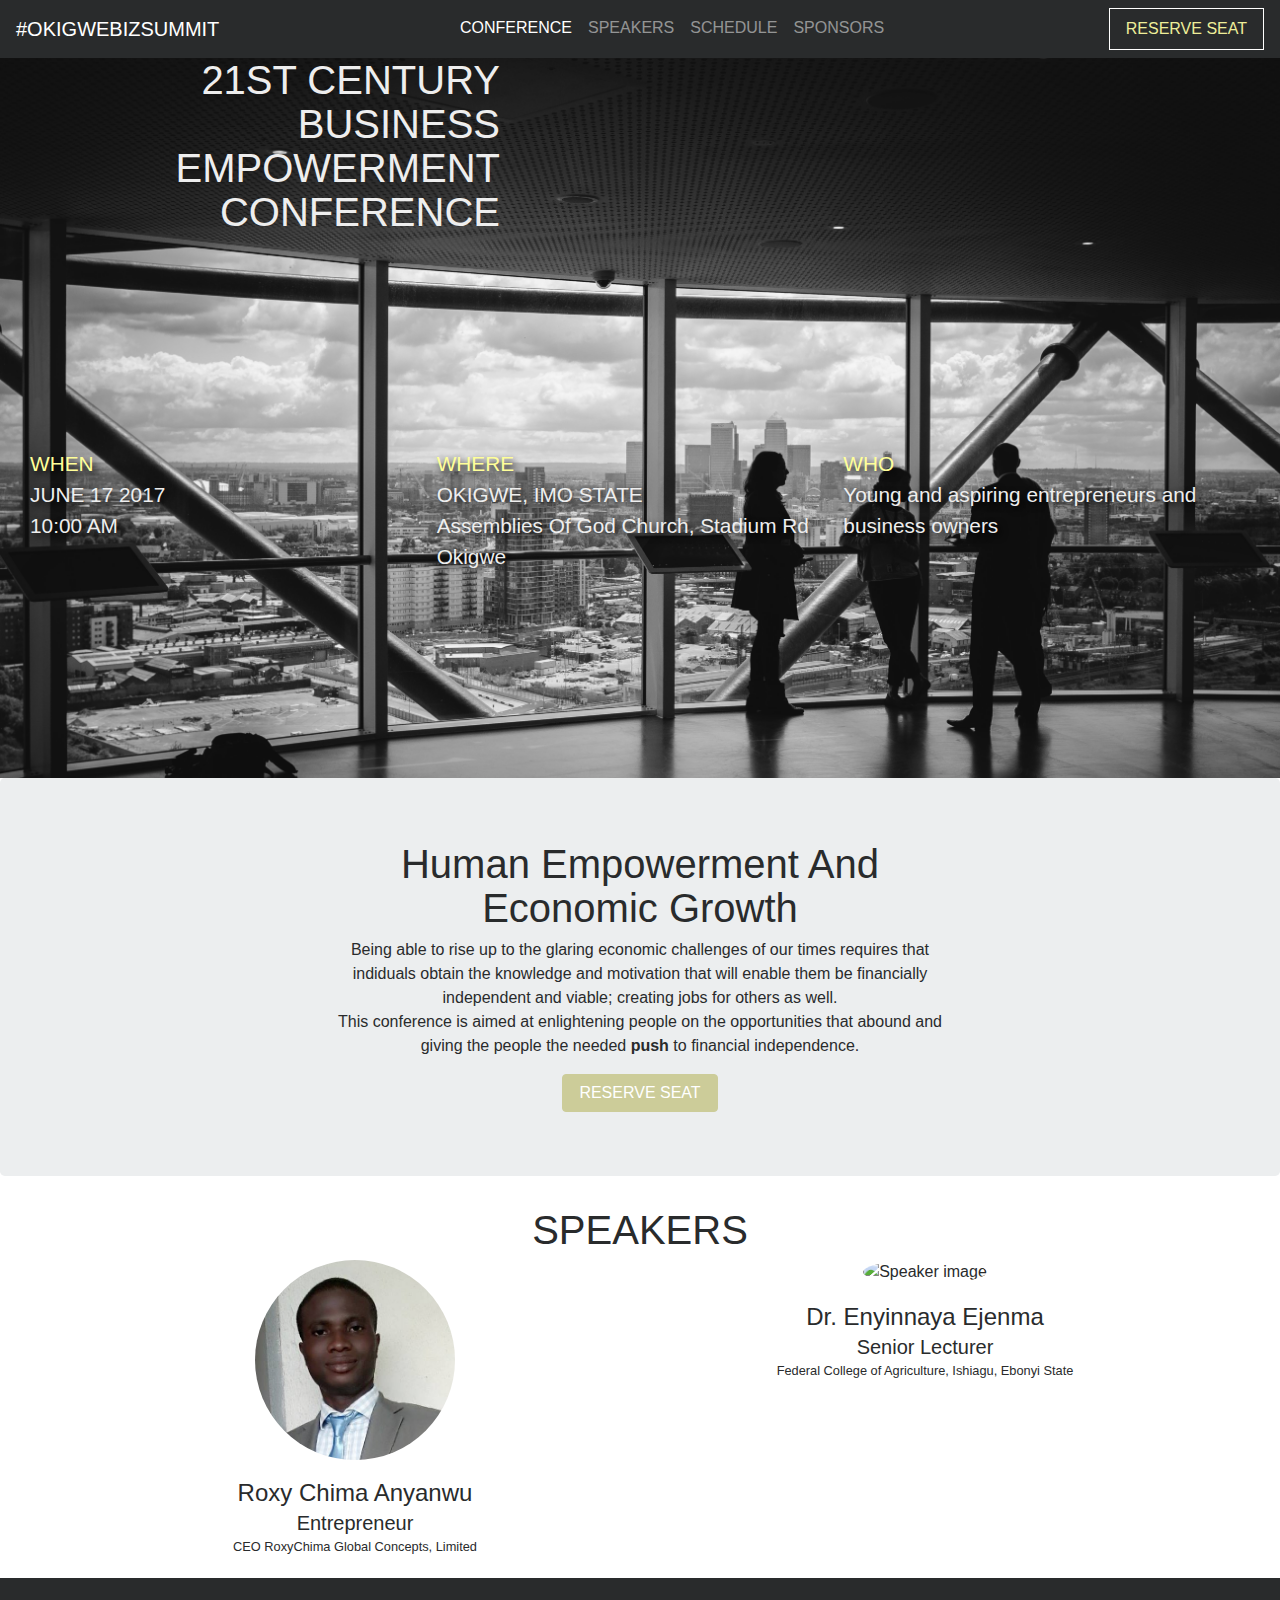
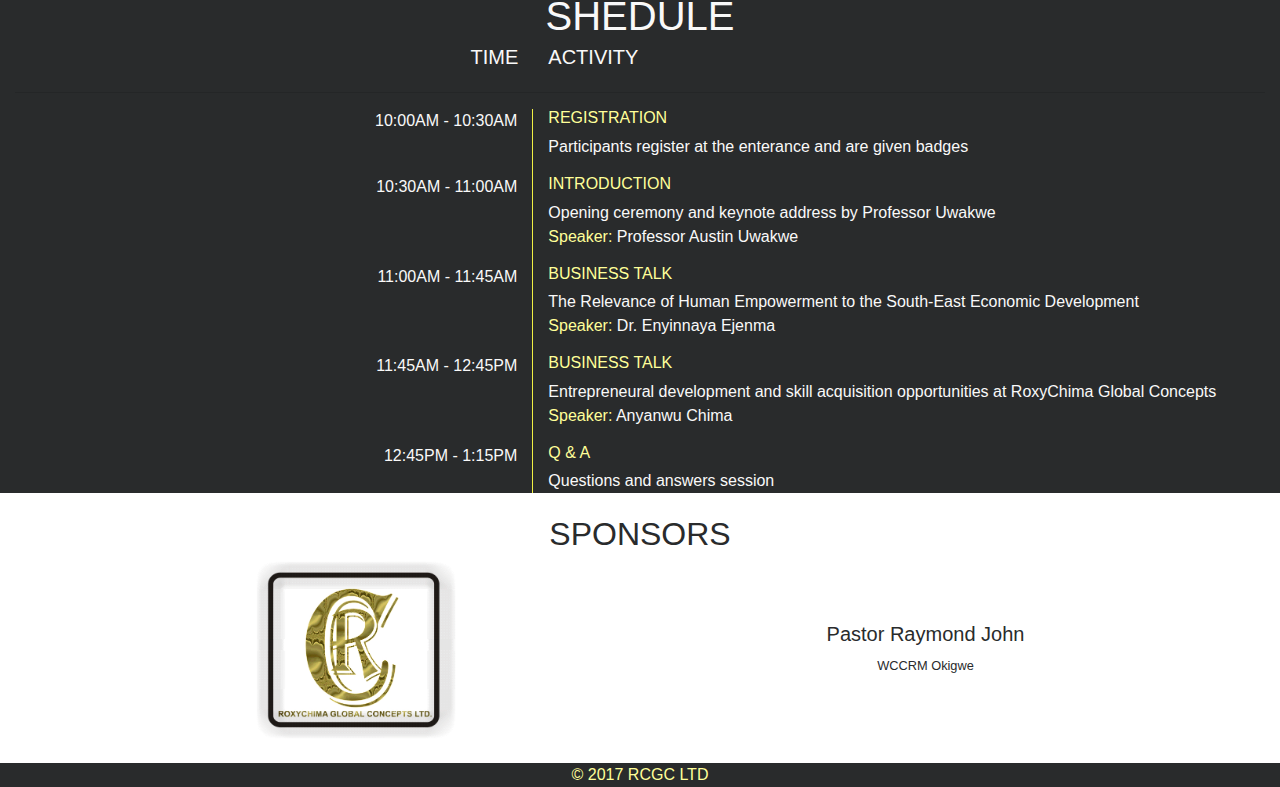
==== commit 1e960457: "Added default color background to hero section for browsers that cannot take css background" ====
--- a/conference/index.html
+++ b/conference/index.html
@@ -69,7 +69,7 @@
             <div class="event-info d-flex flex-wrap justify-content-center mr-auto ml-auto">
                 <h1 class="event-header text-capitalize">human empowerment and economic growth</h1>
                 <p>Being able to rise up to the glaring economic challenges of our times requires that indiduals obtain the knowledge and motivation that will enable them be financially independent and viable; creating jobs for others as well.<br>This conference is aimed at enlightening people on the opportunities that abound and giving the people the needed <strong>push</strong> to financial independence.</p>
-                <a type="button" class="btn btn-primary text-uppercase" data-toggle="modal" data-target="#exampleModal">reserve seat</a>
+                <a href="tel:08082156912" type="button" class="btn btn-primary text-uppercase" data-toggle="modal" data-target="#exampleModal">reserve seat</a>
 <!--                TODO make this modal to work! -->
                 <!-- Modal -->
 <div class="modal fade" id="exampleModal" tabindex="-1" role="dialog" aria-labelledby="exampleModalLabel" aria-hidden="true">
--- a/conference/css/style.css
+++ b/conference/css/style.css
@@ -49,36 +49,37 @@
   min-height: 80vh;
   width: 100%;
   color: #eee;
+  background-color: #505050;
   background-image: url("../images/hero_background.jpg");
   background-size: cover; }
 
-/* line 56, /home/kennedy/Documents/FreeCodeCamp.org/staging/rcgcltd.github.io/conference/css/style.scss */
+/* line 57, /home/kennedy/Documents/FreeCodeCamp.org/staging/rcgcltd.github.io/conference/css/style.scss */
 .event-info {
   text-align: center; }
 
 @media (min-width: 768px) {
-  /* line 61, /home/kennedy/Documents/FreeCodeCamp.org/staging/rcgcltd.github.io/conference/css/style.scss */
+  /* line 62, /home/kennedy/Documents/FreeCodeCamp.org/staging/rcgcltd.github.io/conference/css/style.scss */
   .event-info {
     max-width: 700px;
     max-width: 50vw; } }
 
-/* line 67, /home/kennedy/Documents/FreeCodeCamp.org/staging/rcgcltd.github.io/conference/css/style.scss */
+/* line 68, /home/kennedy/Documents/FreeCodeCamp.org/staging/rcgcltd.github.io/conference/css/style.scss */
 .text-align-center {
   text-align: center; }
 
-/* line 70, /home/kennedy/Documents/FreeCodeCamp.org/staging/rcgcltd.github.io/conference/css/style.scss */
+/* line 71, /home/kennedy/Documents/FreeCodeCamp.org/staging/rcgcltd.github.io/conference/css/style.scss */
 .text-align-right {
   text-align: right; }
 
-/* line 73, /home/kennedy/Documents/FreeCodeCamp.org/staging/rcgcltd.github.io/conference/css/style.scss */
+/* line 74, /home/kennedy/Documents/FreeCodeCamp.org/staging/rcgcltd.github.io/conference/css/style.scss */
 .text-spaced-letters {
   letter-spacing: 2rem; }
 
-/* line 77, /home/kennedy/Documents/FreeCodeCamp.org/staging/rcgcltd.github.io/conference/css/style.scss */
+/* line 78, /home/kennedy/Documents/FreeCodeCamp.org/staging/rcgcltd.github.io/conference/css/style.scss */
 .shedule time {
   border-right: 1px solid #f0f044; }
 
-/* line 81, /home/kennedy/Documents/FreeCodeCamp.org/staging/rcgcltd.github.io/conference/css/style.scss */
+/* line 82, /home/kennedy/Documents/FreeCodeCamp.org/staging/rcgcltd.github.io/conference/css/style.scss */
 .card {
   border: none; }
 
